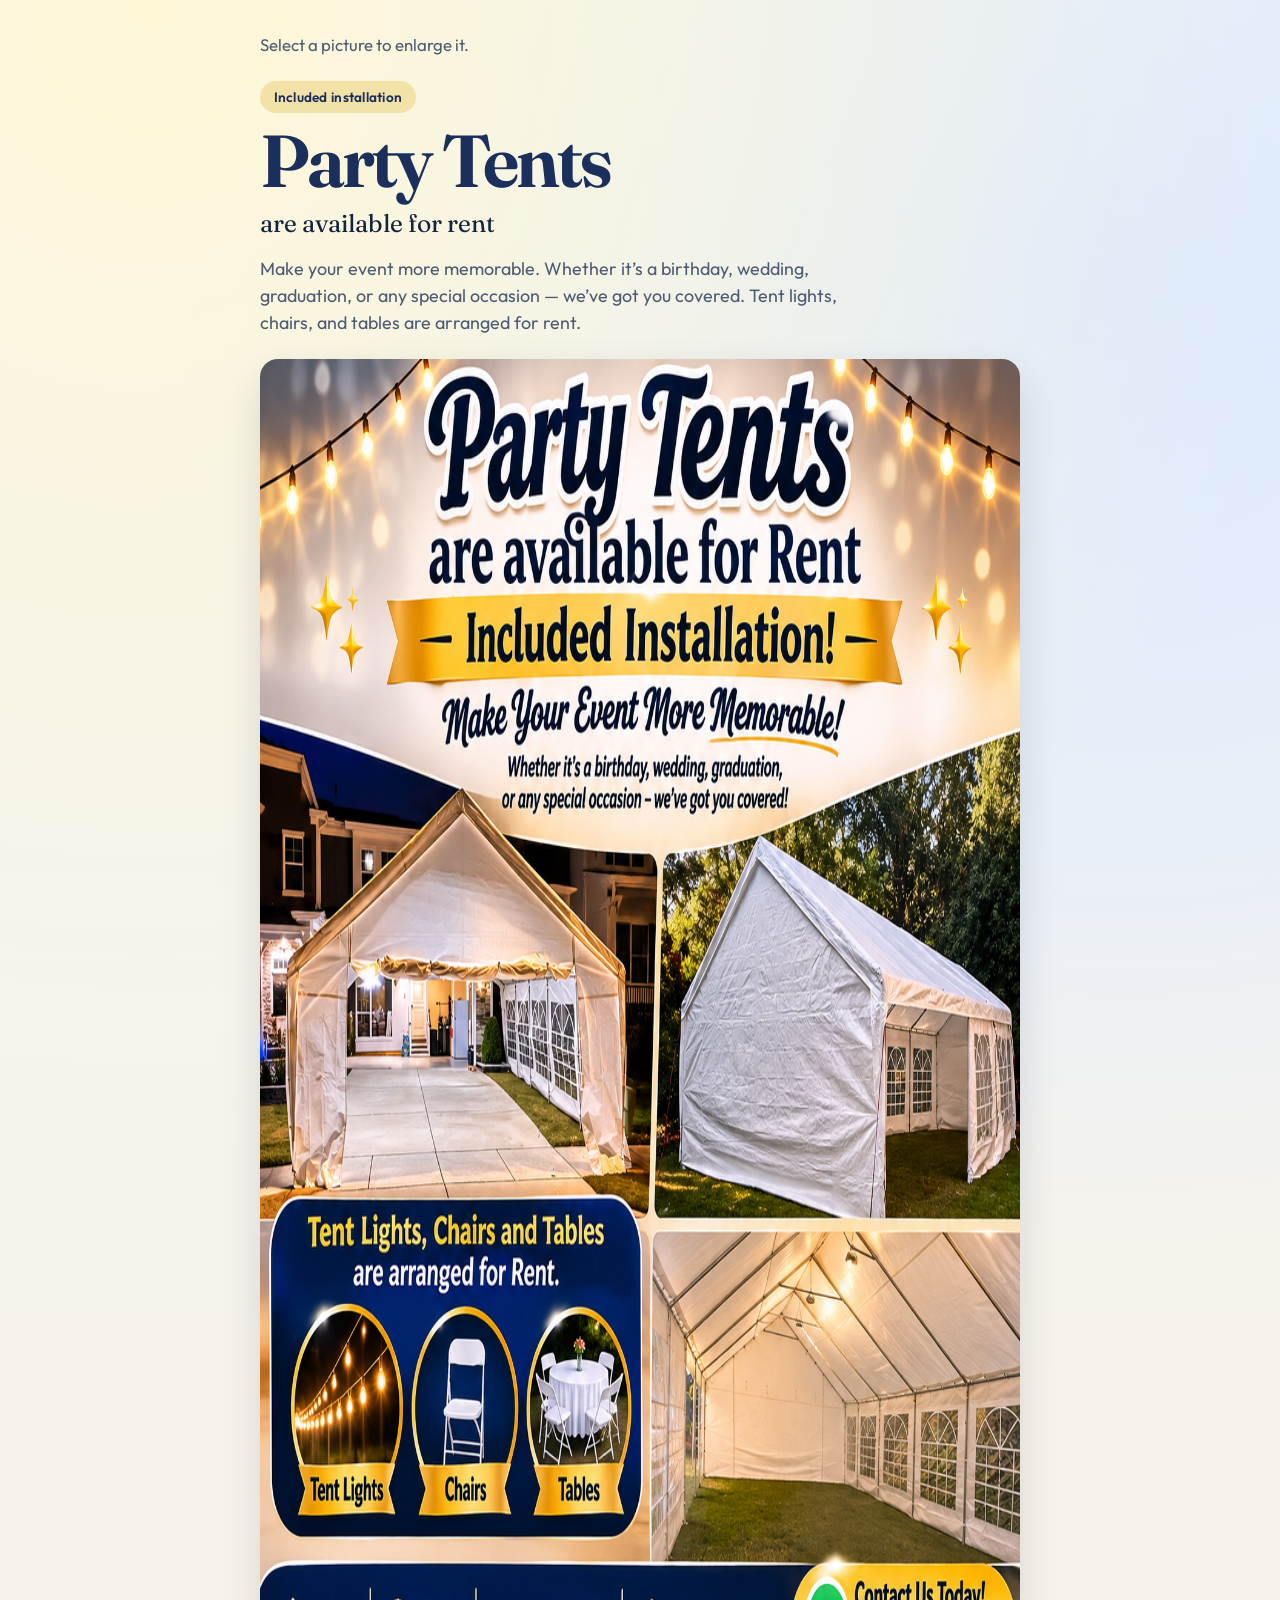
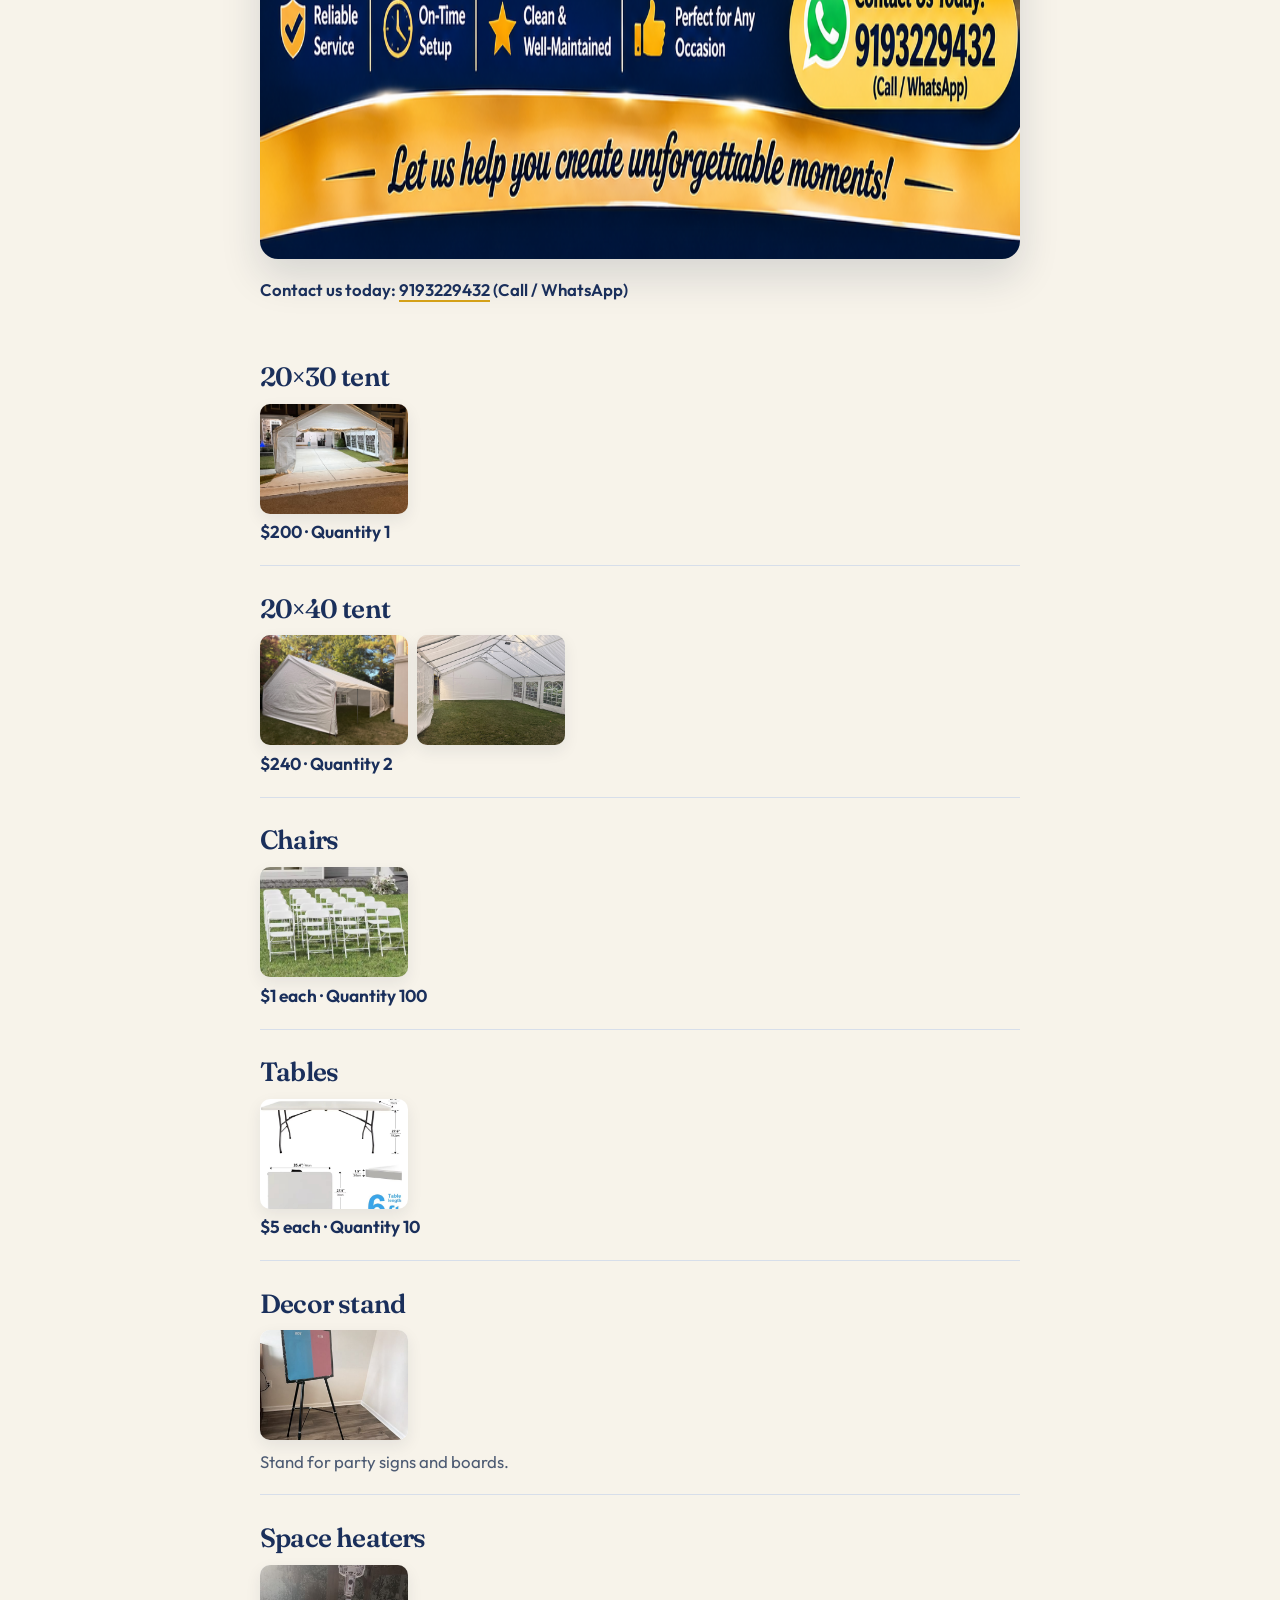
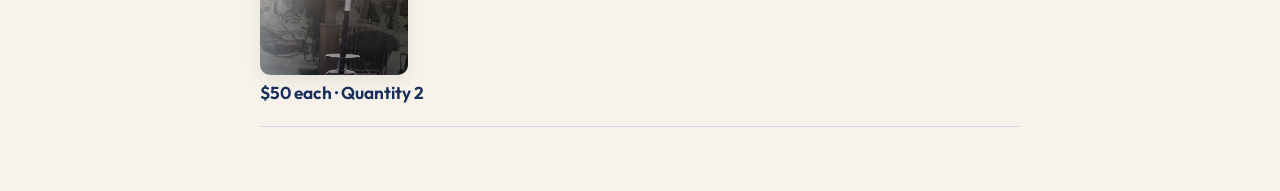
==== docs/index.html @ 06b4b6f9 "Use docs folder for GitHub Pages hosting. Co-authored-by: Cursor <cursoragent@cursor.com>" ====
<!DOCTYPE html>
<html lang="en">
<head>
  <meta charset="utf-8">
  <meta name="viewport" content="width=device-width, initial-scale=1">
  <title>Party Tents</title>
  <meta name="description" content="Party tents available for rent with installation. Chairs, tables, decor stands, and space heaters for birthdays, weddings, and special occasions.">
  <meta name="theme-color" content="#1a2f5b">
  <link rel="icon" href="favicon.svg" type="image/svg+xml">
  <link rel="preconnect" href="https://fonts.googleapis.com">
  <link rel="preconnect" href="https://fonts.gstatic.com" crossorigin>
  <link href="https://fonts.googleapis.com/css2?family=Fraunces:opsz,wght@9..144,560;9..144,650&family=Outfit:wght@400;500;600;700&display=swap" rel="stylesheet">
  <link rel="stylesheet" href="css/styles.css">
</head>
<body>
  <main class="wrap">
    <header class="top">
      <p class="note">Select a picture to enlarge it.</p>
    </header>

    <section class="hero">
      <p class="hero-mark">Included installation</p>
      <h1>Party Tents</h1>
      <p class="tag">are available for rent</p>
      <p class="lead">Make your event more memorable. Whether it’s a birthday, wedding, graduation, or any special occasion — we’ve got you covered. Tent lights, chairs, and tables are arranged for rent.</p>
      <img class="banner" src="banner.png" alt="Festive party tent rental flyer with tent photos and contact details" width="1200" height="1500">
      <p class="contact">Contact us today: <a href="https://wa.me/19193229432">9193229432</a> (Call / WhatsApp)</p>
    </section>

    <article class="item">
      <h2><a href="tent/">20×30 tent</a></h2>
      <div class="pics">
        <a class="pic" href="tent/WhatsApp Image 2026-11-04 at 11.15.30 AM 2.jpeg"><img src="tent/WhatsApp Image 2026-11-04 at 11.15.30 AM 2.jpeg" alt="White 20 by 40 party tent at night" width="148" height="110"></a>
      </div>
      <p class="price">$200 · Quantity 1</p>
    </article>

    <article class="item">
      <h2><a href="tent/">20×40 tent</a></h2>
      <div class="pics">
        <a class="pic" href="tent/WhatsApp Image 2026-11-04 at 11.15.30 AMb1.jpeg"><img src="tent/WhatsApp Image 2026-11-04 at 11.15.30 AMb1.jpeg" alt="White 20 by 30 party tent in a yard" width="148" height="110"></a>
        <a class="pic" href="tent/WhatsApp Image 2026-11-04 at 11.15.30 AM.jpeg"><img src="tent/WhatsApp Image 2026-11-04 at 11.15.30 AM.jpeg" alt="Inside a white party tent" width="148" height="110"></a>
      </div>
      <p class="price">$240 · Quantity 2</p>
    </article>

    <article class="item">
      <h2><a href="chairs/">Chairs</a></h2>
      <div class="pics">
        <a class="pic" href="chairs/chairs.jpg"><img src="chairs/chairs.jpg" alt="White folding chairs set out on the grass" width="148" height="110"></a>
      </div>
      <p class="price">$1 each · Quantity 100</p>
    </article>

    <article class="item">
      <h2><a href="tables/">Tables</a></h2>
      <div class="pics">
        <a class="pic" href="tables/table.jpg"><img src="tables/table.jpg" alt="White 6 foot folding table" width="148" height="110"></a>
      </div>
      <p class="price">$5 each · Quantity 10</p>
    </article>

    <article class="item">
      <h2><a href="decor-stand/">Decor stand</a></h2>
      <div class="pics">
        <a class="pic" href="decor-stand/WhatsApp Image 2026-11-04 at 1.45.41 PM.jpeg"><img src="decor-stand/WhatsApp Image 2026-11-04 at 1.45.41 PM.jpeg" alt="Black easel holding a party board" width="148" height="110"></a>
      </div>
      <p class="meta">Stand for party signs and boards.</p>
    </article>

    <article class="item">
      <h2><a href="space-heaters/">Space heaters</a></h2>
      <div class="pics">
        <a class="pic" href="space-heaters/WhatsApp Image 2026-11-04 at 1.46.46 PM.jpeg"><img src="space-heaters/WhatsApp Image 2026-11-04 at 1.46.46 PM.jpeg" alt="Tall outdoor patio heater" width="148" height="110"></a>
      </div>
      <p class="price">$50 each · Quantity 2</p>
    </article>
  </main>
  <script src="js/view.js"></script>
</body>
</html>
---- docs/css/styles.css ----
:root {
  --sky: #eef4fb;
  --paper: #f7f3ea;
  --ink: #14233f;
  --muted: #4d5b73;
  --line: #d7deea;
  --navy: #1a2f5b;
  --gold: #d4a017;
  --gold-soft: #f3e2a8;
  --white: #ffffff;
  --serif: "Fraunces", Palatino, Georgia, serif;
  --sans: "Outfit", "Segoe UI", sans-serif;
}

* { box-sizing: border-box; }

body {
  margin: 0;
  background:
    radial-gradient(circle at 12% 0%, #fff7d6 0%, transparent 34%),
    radial-gradient(circle at 88% 8%, #dce9ff 0%, transparent 30%),
    linear-gradient(180deg, var(--sky) 0%, var(--paper) 42%, var(--paper) 100%);
  color: var(--ink);
  font-family: var(--sans);
  font-size: 1.05rem;
  line-height: 1.5;
}

.wrap {
  width: min(760px, calc(100% - 2rem));
  margin: 0 auto;
  padding: 2rem 0 4rem;
}

.top {
  display: flex;
  justify-content: space-between;
  gap: 1rem;
  align-items: baseline;
  margin-bottom: 1.5rem;
}

.logo,
.back {
  margin: 0;
  color: var(--muted);
  text-decoration: none;
  font-weight: 600;
}

.logo:hover,
.back:hover { color: var(--navy); }

.note { margin: 0; color: var(--muted); }

.hero {
  margin-bottom: 2rem;
}

.hero-mark {
  display: inline-block;
  margin: 0 0 0.85rem;
  padding: 0.35rem 0.85rem;
  border-radius: 999px;
  background: var(--gold-soft);
  color: var(--navy);
  font-size: 0.85rem;
  font-weight: 600;
  letter-spacing: 0.02em;
}

h1 {
  margin: 0;
  font-family: var(--serif);
  font-weight: 650;
  font-size: clamp(3rem, 9vw, 4.6rem);
  letter-spacing: -0.04em;
  line-height: 0.95;
  color: var(--navy);
}

.tag {
  margin: 0.55rem 0 0;
  font-family: var(--serif);
  font-size: clamp(1.25rem, 3vw, 1.55rem);
  color: var(--ink);
}

.lead {
  margin: 0.85rem 0 0;
  max-width: 38rem;
  color: var(--muted);
  font-size: 1.12rem;
}

.banner {
  display: block;
  width: 100%;
  margin: 1.4rem 0 0;
  border-radius: 18px;
  box-shadow: 0 18px 40px rgba(20, 35, 63, 0.14);
}

.contact {
  margin: 1.15rem 0 0;
  color: var(--navy);
  font-weight: 600;
}

.contact a {
  color: inherit;
  text-decoration: none;
  border-bottom: 2px solid var(--gold);
}

.item {
  padding: 0.55rem 0 1.25rem;
  border-bottom: 1px solid var(--line);
}

.item h2 {
  margin: 0.85rem 0 0.45rem;
  font-family: var(--serif);
  font-weight: 600;
  font-size: 1.65rem;
  letter-spacing: -0.03em;
  color: var(--navy);
}

.item h2 a {
  color: inherit;
  text-decoration: none;
}

.item h2 a:hover { text-decoration: underline; text-underline-offset: 0.15em; }

.meta {
  margin: 0.55rem 0 0;
  color: var(--muted);
}

.price {
  margin: 0.35rem 0 0;
  color: var(--navy);
  font-weight: 650;
  font-size: 1.08rem;
}

.pics {
  display: flex;
  flex-wrap: wrap;
  gap: 0.55rem;
}

.pic {
  display: inline-block;
  line-height: 0;
}

.pic img {
  width: 148px;
  height: 110px;
  object-fit: cover;
  background: var(--white);
  border-radius: 10px;
  box-shadow: 0 6px 16px rgba(20, 35, 63, 0.08);
}

dialog {
  border: 0;
  padding: 0;
  background: transparent;
  max-width: none;
}

dialog img {
  display: block;
  width: auto;
  height: auto;
  max-width: min(920px, 92vw);
  max-height: 88vh;
  border-radius: 12px;
  background: var(--white);
}

dialog::backdrop { background: rgba(20, 35, 63, 0.78); }

@media (max-width: 560px) {
  .top { flex-direction: column; align-items: flex-start; }
  .item h2 { font-size: 1.4rem; }
  .pic img { width: 132px; height: 98px; }
}
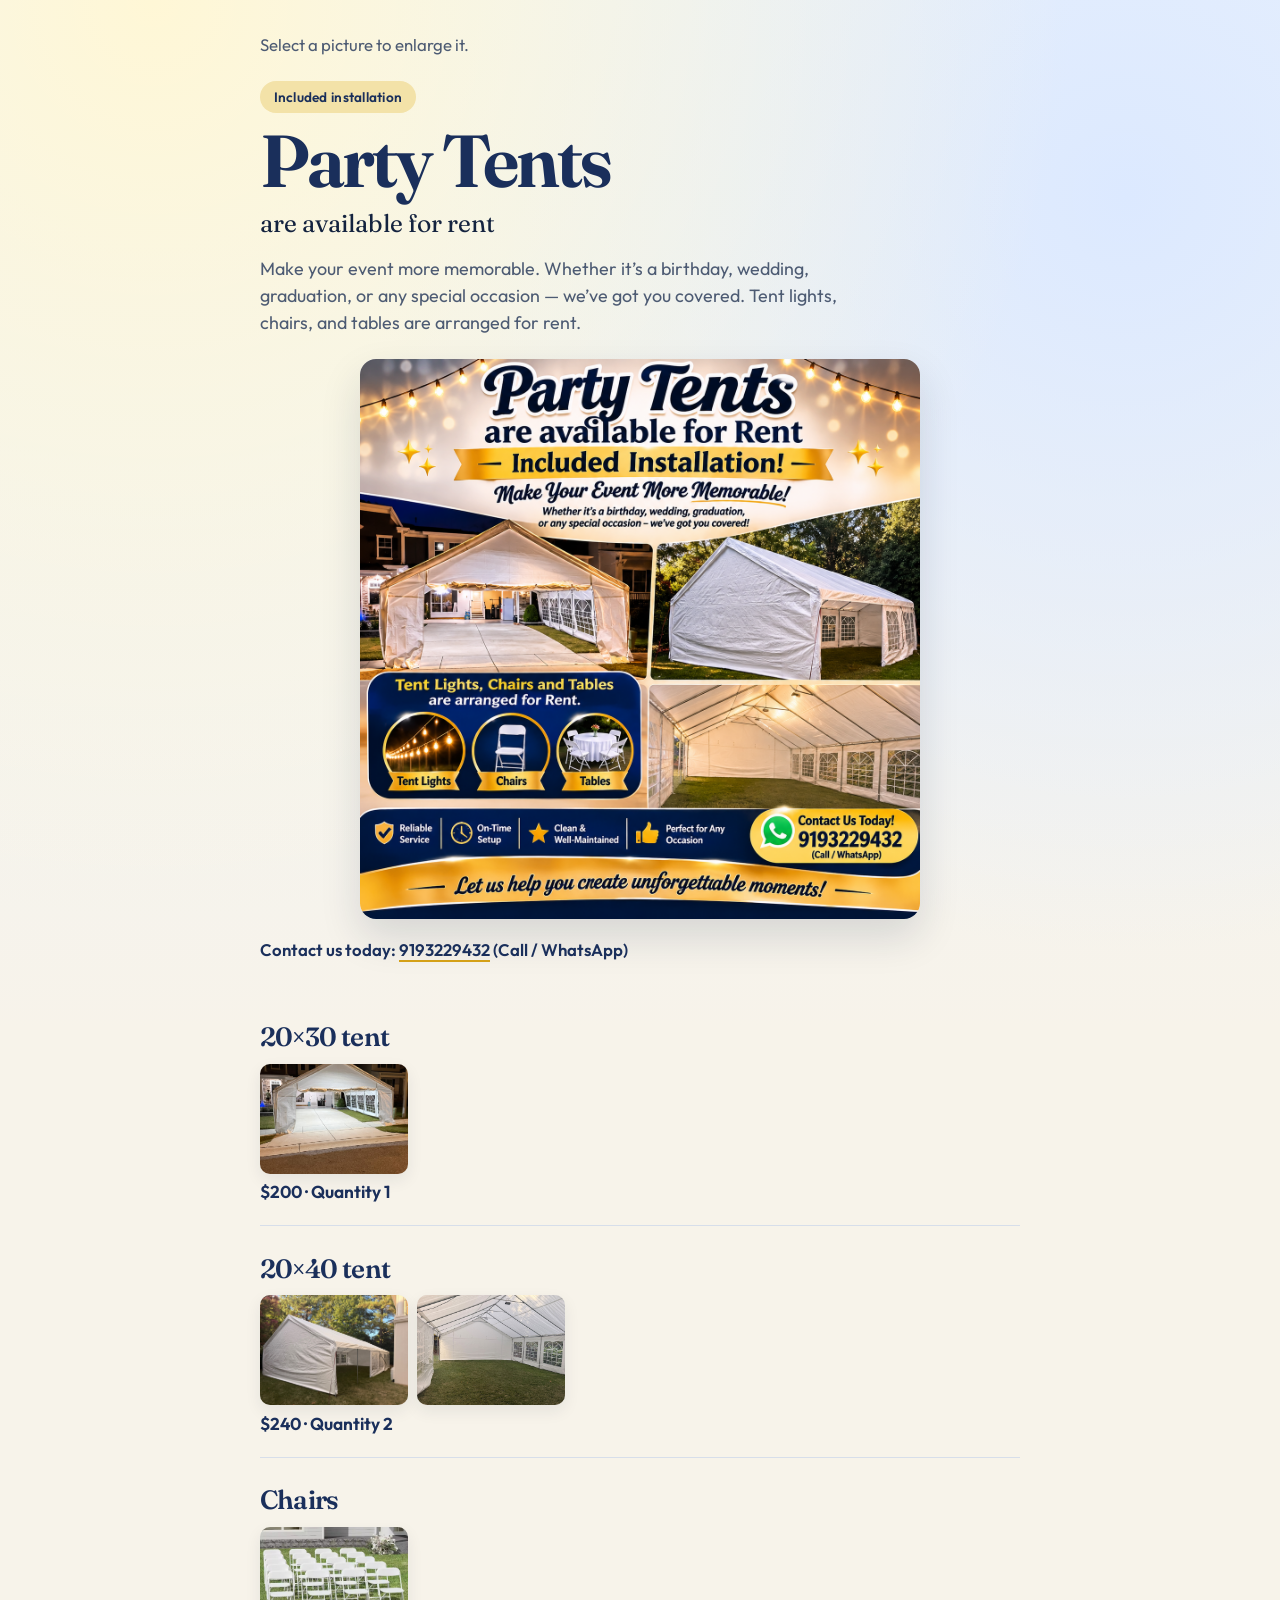
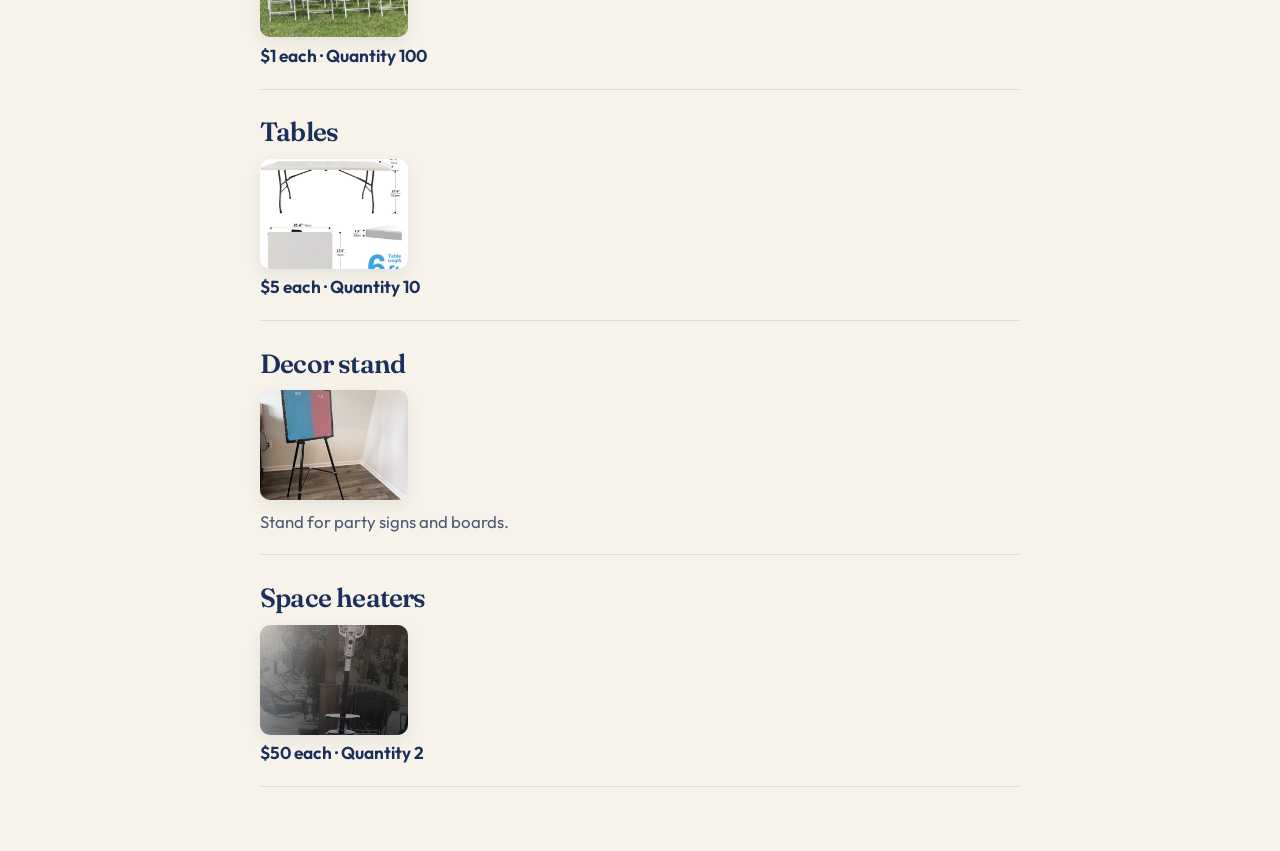
==== commit 469e037d: "Center and size the party tent banner for laptop and phone. Co-authored-by: Cursor <cursoragent@curs" ====
--- a/docs/index.html
+++ b/docs/index.html
@@ -23,7 +23,9 @@
       <h1>Party Tents</h1>
       <p class="tag">are available for rent</p>
       <p class="lead">Make your event more memorable. Whether it’s a birthday, wedding, graduation, or any special occasion — we’ve got you covered. Tent lights, chairs, and tables are arranged for rent.</p>
-      <img class="banner" src="banner.png" alt="Festive party tent rental flyer with tent photos and contact details" width="1200" height="1500">
+      <div class="banner-frame">
+        <img class="banner" src="banner.png" alt="Festive party tent rental flyer with tent photos and contact details" width="1254" height="1254">
+      </div>
       <p class="contact">Contact us today: <a href="https://wa.me/19193229432">9193229432</a> (Call / WhatsApp)</p>
     </section>
 
--- a/docs/css/styles.css
+++ b/docs/css/styles.css
@@ -93,12 +93,25 @@
   font-size: 1.12rem;
 }
 
+.banner-frame {
+  display: grid;
+  place-items: center;
+  width: 100%;
+  margin: 1.4rem 0 0;
+}
+
 .banner {
   display: block;
   width: 100%;
-  margin: 1.4rem 0 0;
-  border-radius: 18px;
+  max-width: 560px;
+  height: auto;
+  aspect-ratio: 1 / 1;
+  margin: 0 auto;
+  object-fit: contain;
+  object-position: center;
+  border-radius: 16px;
   box-shadow: 0 18px 40px rgba(20, 35, 63, 0.14);
+  background: var(--white);
 }
 
 .contact {
@@ -189,4 +202,17 @@
   .top { flex-direction: column; align-items: flex-start; }
   .item h2 { font-size: 1.4rem; }
   .pic img { width: 132px; height: 98px; }
-}
+
+  .banner-frame {
+    width: calc(100% + 2rem);
+    margin-left: -1rem;
+    margin-right: -1rem;
+  }
+
+  .banner {
+    width: 100%;
+    max-width: none;
+    max-height: none;
+    border-radius: 12px;
+  }
+}
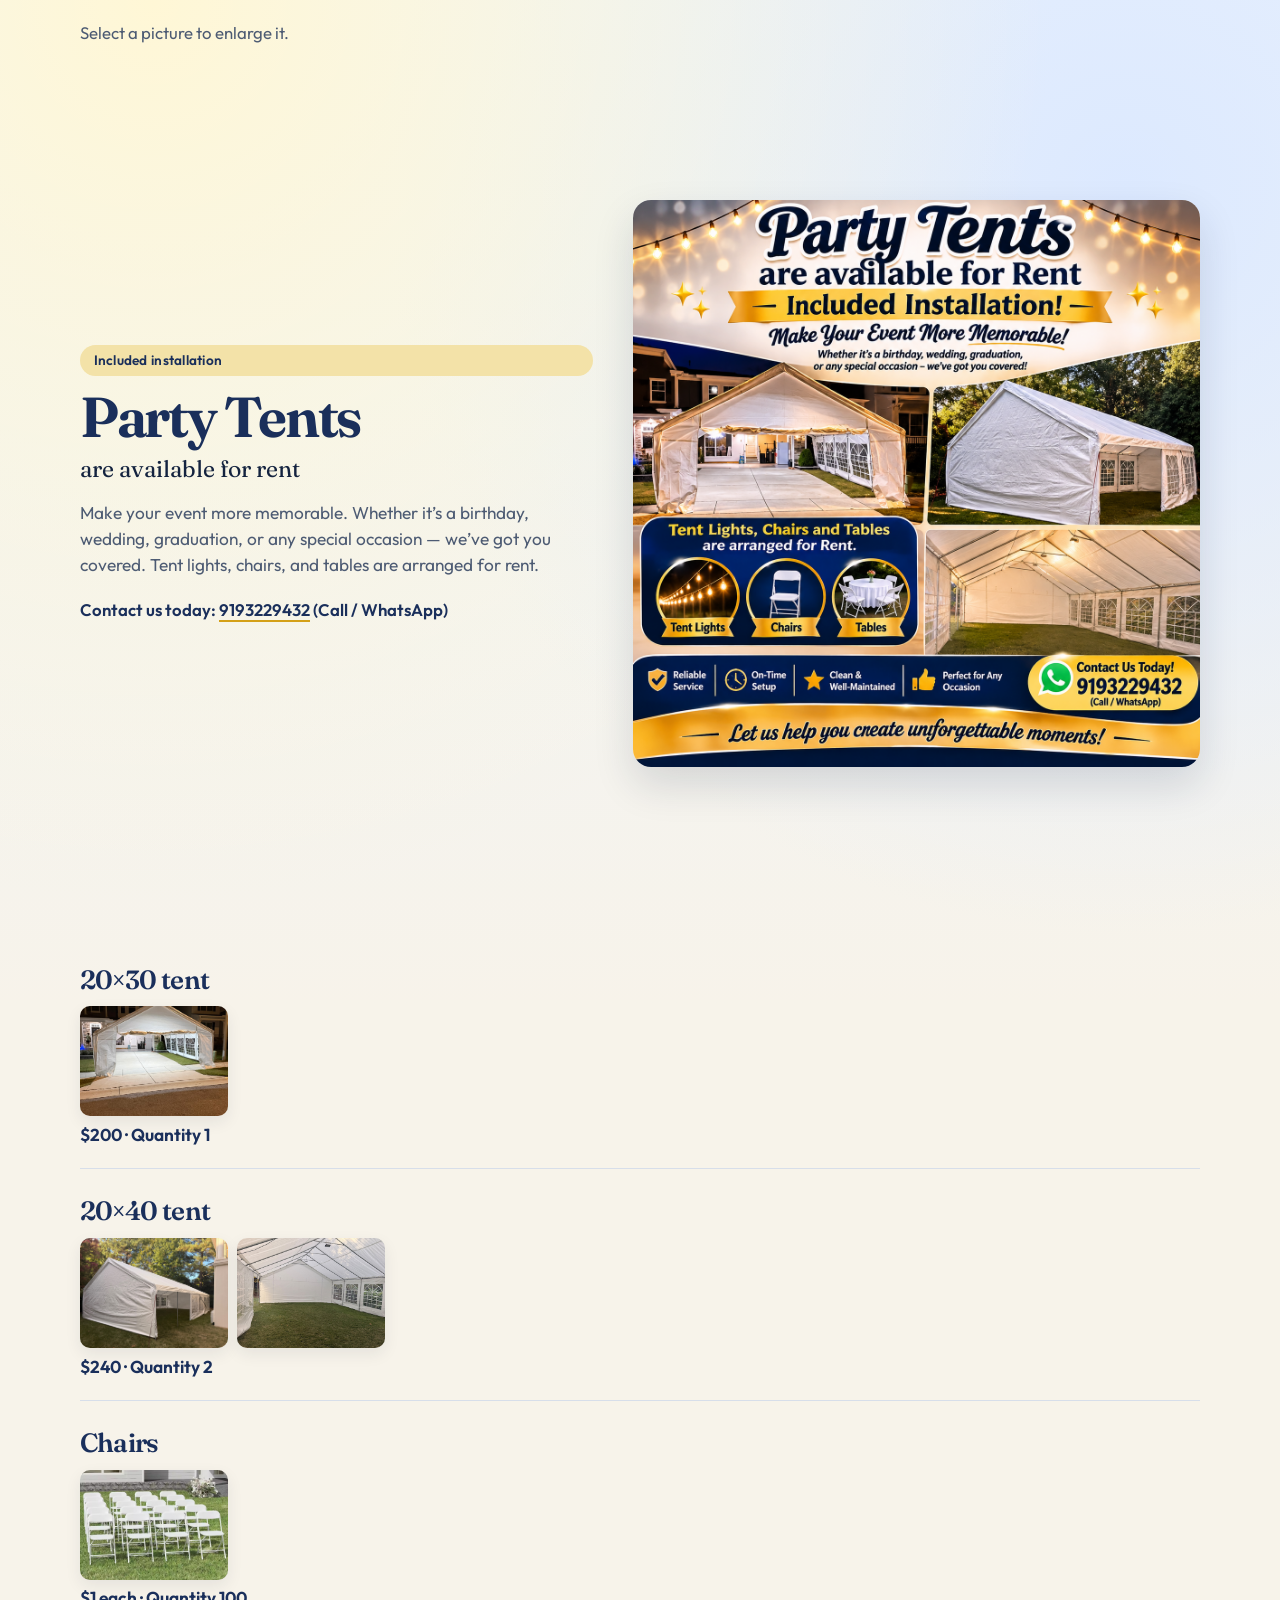
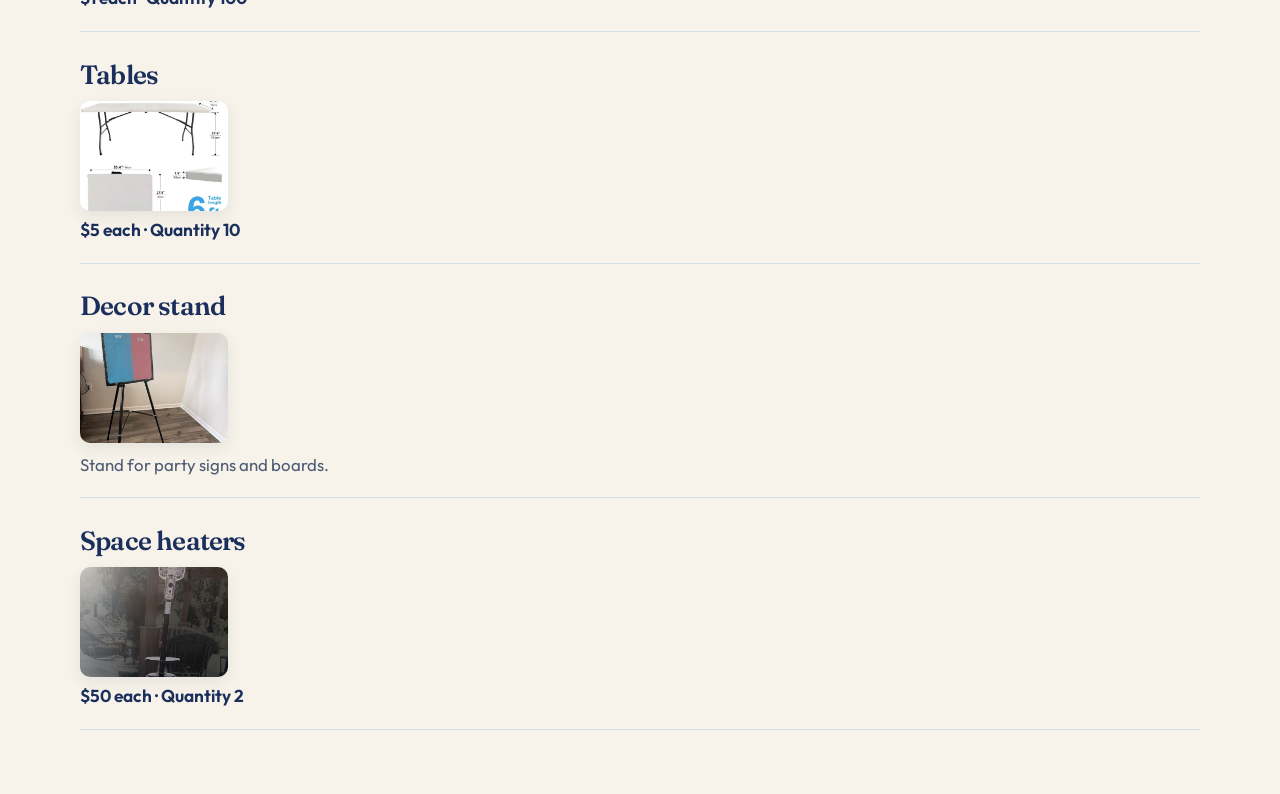
==== commit d844eb77: "Fit the party flyer beside the text on laptop and desktop. Co-authored-by: Cursor <cursoragent@curso" ====
--- a/docs/index.html
+++ b/docs/index.html
@@ -19,14 +19,16 @@
     </header>
 
     <section class="hero">
-      <p class="hero-mark">Included installation</p>
-      <h1>Party Tents</h1>
-      <p class="tag">are available for rent</p>
-      <p class="lead">Make your event more memorable. Whether it’s a birthday, wedding, graduation, or any special occasion — we’ve got you covered. Tent lights, chairs, and tables are arranged for rent.</p>
+      <div class="hero-copy">
+        <p class="hero-mark">Included installation</p>
+        <h1>Party Tents</h1>
+        <p class="tag">are available for rent</p>
+        <p class="lead">Make your event more memorable. Whether it’s a birthday, wedding, graduation, or any special occasion — we’ve got you covered. Tent lights, chairs, and tables are arranged for rent.</p>
+        <p class="contact">Contact us today: <a href="https://wa.me/19193229432">9193229432</a> (Call / WhatsApp)</p>
+      </div>
       <div class="banner-frame">
         <img class="banner" src="banner.png" alt="Festive party tent rental flyer with tent photos and contact details" width="1254" height="1254">
       </div>
-      <p class="contact">Contact us today: <a href="https://wa.me/19193229432">9193229432</a> (Call / WhatsApp)</p>
     </section>
 
     <article class="item">
--- a/docs/css/styles.css
+++ b/docs/css/styles.css
@@ -29,7 +29,7 @@
 .wrap {
   width: min(760px, calc(100% - 2rem));
   margin: 0 auto;
-  padding: 2rem 0 4rem;
+  padding: 1.5rem 0 4rem;
 }
 
 .top {
@@ -54,7 +54,11 @@
 .note { margin: 0; color: var(--muted); }
 
 .hero {
-  margin-bottom: 2rem;
+  margin-bottom: 2.5rem;
+}
+
+.hero-copy {
+  min-width: 0;
 }
 
 .hero-mark {
@@ -73,7 +77,7 @@
   margin: 0;
   font-family: var(--serif);
   font-weight: 650;
-  font-size: clamp(3rem, 9vw, 4.6rem);
+  font-size: clamp(2.6rem, 8vw, 4.2rem);
   letter-spacing: -0.04em;
   line-height: 0.95;
   color: var(--navy);
@@ -82,7 +86,7 @@
 .tag {
   margin: 0.55rem 0 0;
   font-family: var(--serif);
-  font-size: clamp(1.25rem, 3vw, 1.55rem);
+  font-size: clamp(1.2rem, 3vw, 1.45rem);
   color: var(--ink);
 }
 
@@ -90,20 +94,19 @@
   margin: 0.85rem 0 0;
   max-width: 38rem;
   color: var(--muted);
-  font-size: 1.12rem;
+  font-size: 1.08rem;
 }
 
 .banner-frame {
   display: grid;
   place-items: center;
   width: 100%;
-  margin: 1.4rem 0 0;
+  margin: 1.25rem 0 0;
 }
 
 .banner {
   display: block;
   width: 100%;
-  max-width: 560px;
   height: auto;
   aspect-ratio: 1 / 1;
   margin: 0 auto;
@@ -198,6 +201,44 @@
 
 dialog::backdrop { background: rgba(20, 35, 63, 0.78); }
 
+@media (min-width: 900px) {
+  .wrap {
+    width: min(1120px, calc(100% - 3rem));
+    padding-top: 1.25rem;
+  }
+
+  .hero {
+    display: grid;
+    grid-template-columns: minmax(280px, 0.95fr) minmax(340px, 1.05fr);
+    gap: 1.5rem 2.5rem;
+    align-items: center;
+    min-height: calc(100vh - 4.5rem);
+  }
+
+  .hero-copy {
+    display: flex;
+    flex-direction: column;
+    justify-content: center;
+  }
+
+  .hero h1 {
+    font-size: clamp(2.8rem, 4.4vw, 3.8rem);
+  }
+
+  .banner-frame {
+    margin: 0;
+    height: 100%;
+    align-content: center;
+  }
+
+  .banner {
+    width: auto;
+    max-width: 100%;
+    max-height: min(78vh, 640px);
+    border-radius: 18px;
+  }
+}
+
 @media (max-width: 560px) {
   .top { flex-direction: column; align-items: flex-start; }
   .item h2 { font-size: 1.4rem; }
@@ -211,8 +252,6 @@
 
   .banner {
     width: 100%;
-    max-width: none;
-    max-height: none;
     border-radius: 12px;
   }
 }
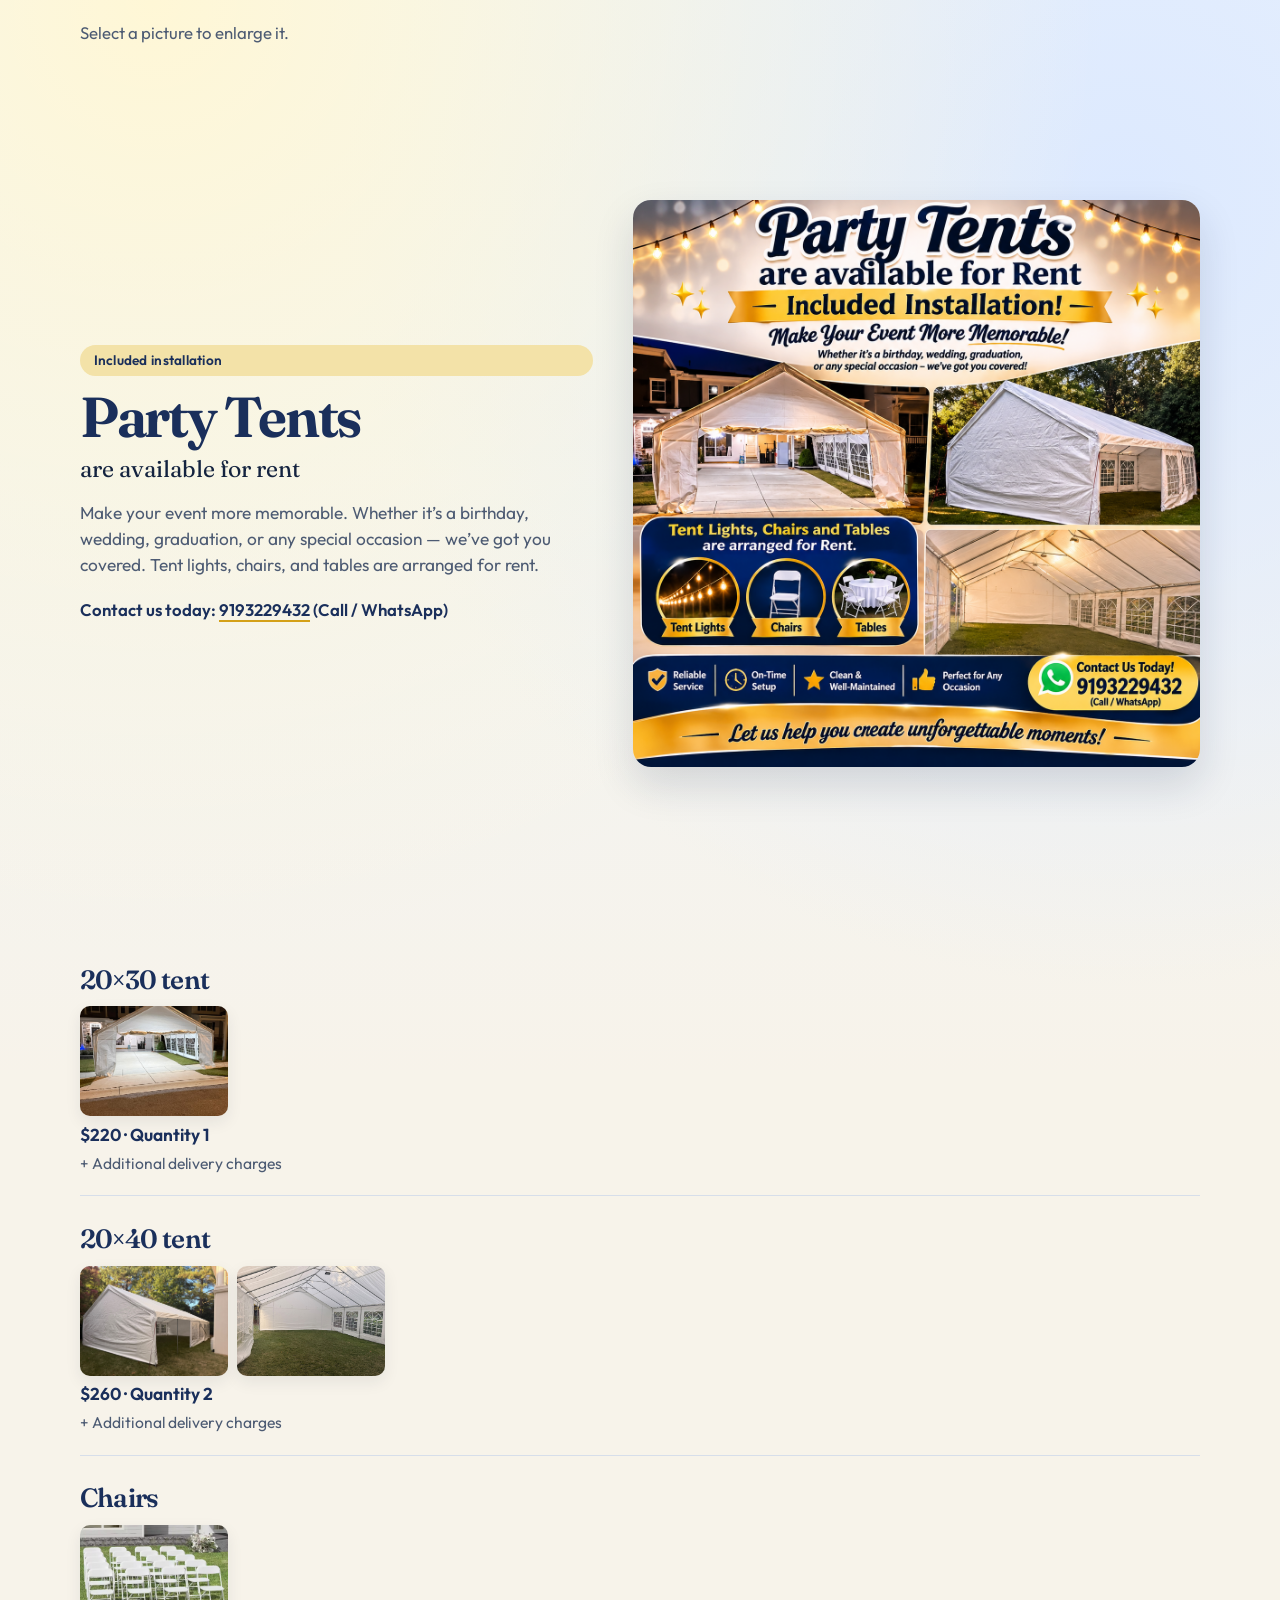
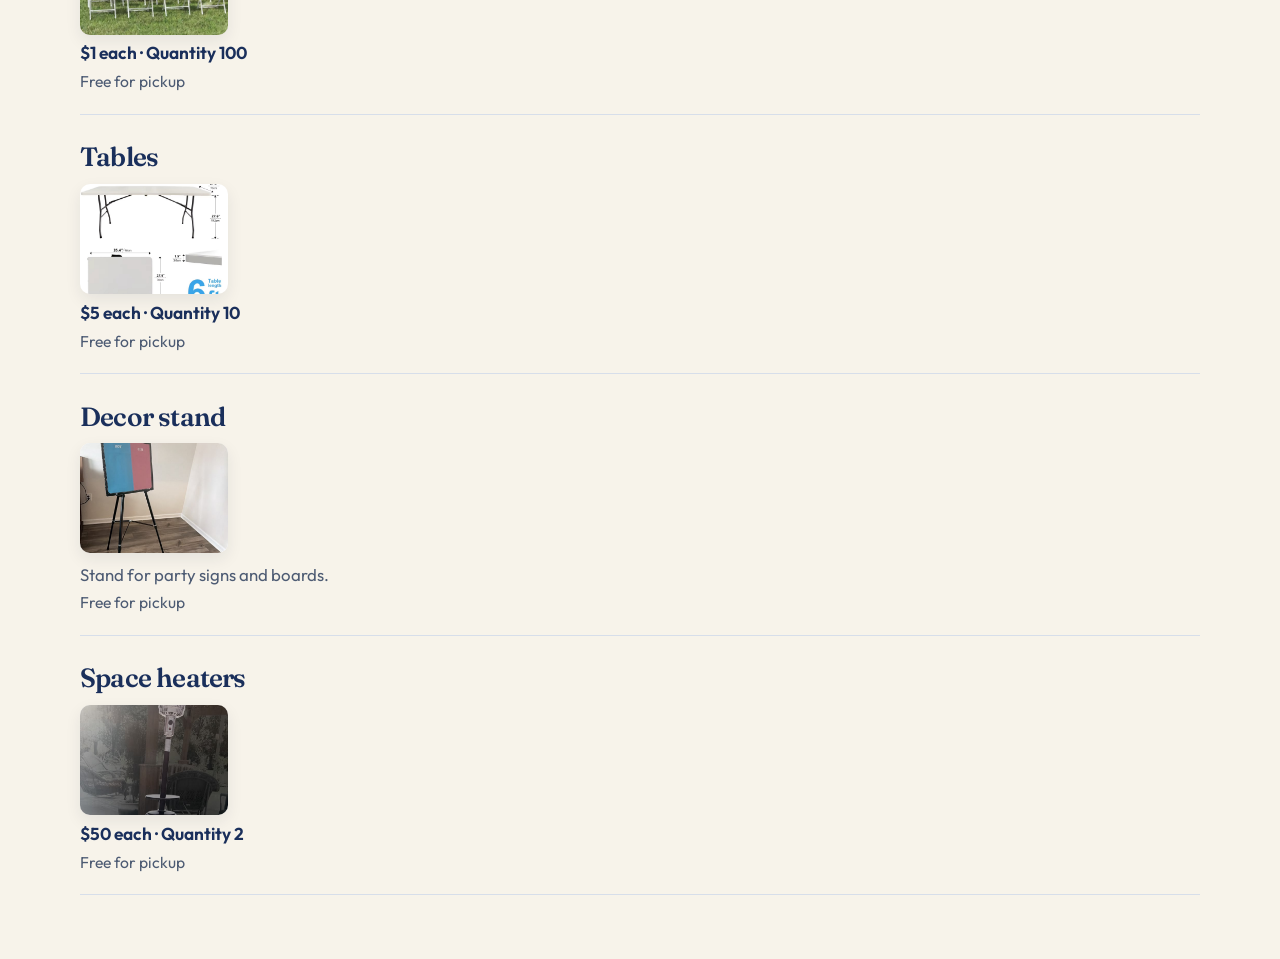
==== commit 052858d4: "Update tent prices and clarify delivery vs free pickup. Co-authored-by: Cursor <cursoragent@cursor.c" ====
--- a/docs/index.html
+++ b/docs/index.html
@@ -36,7 +36,8 @@
       <div class="pics">
         <a class="pic" href="tent/WhatsApp Image 2026-11-04 at 11.15.30 AM 2.jpeg"><img src="tent/WhatsApp Image 2026-11-04 at 11.15.30 AM 2.jpeg" alt="White 20 by 40 party tent at night" width="148" height="110"></a>
       </div>
-      <p class="price">$200 · Quantity 1</p>
+      <p class="price">$220 · Quantity 1</p>
+      <p class="ship">+ Additional delivery charges</p>
     </article>
 
     <article class="item">
@@ -45,7 +46,8 @@
         <a class="pic" href="tent/WhatsApp Image 2026-11-04 at 11.15.30 AMb1.jpeg"><img src="tent/WhatsApp Image 2026-11-04 at 11.15.30 AMb1.jpeg" alt="White 20 by 30 party tent in a yard" width="148" height="110"></a>
         <a class="pic" href="tent/WhatsApp Image 2026-11-04 at 11.15.30 AM.jpeg"><img src="tent/WhatsApp Image 2026-11-04 at 11.15.30 AM.jpeg" alt="Inside a white party tent" width="148" height="110"></a>
       </div>
-      <p class="price">$240 · Quantity 2</p>
+      <p class="price">$260 · Quantity 2</p>
+      <p class="ship">+ Additional delivery charges</p>
     </article>
 
     <article class="item">
@@ -54,6 +56,7 @@
         <a class="pic" href="chairs/chairs.jpg"><img src="chairs/chairs.jpg" alt="White folding chairs set out on the grass" width="148" height="110"></a>
       </div>
       <p class="price">$1 each · Quantity 100</p>
+      <p class="ship">Free for pickup</p>
     </article>
 
     <article class="item">
@@ -62,6 +65,7 @@
         <a class="pic" href="tables/table.jpg"><img src="tables/table.jpg" alt="White 6 foot folding table" width="148" height="110"></a>
       </div>
       <p class="price">$5 each · Quantity 10</p>
+      <p class="ship">Free for pickup</p>
     </article>
 
     <article class="item">
@@ -70,6 +74,7 @@
         <a class="pic" href="decor-stand/WhatsApp Image 2026-11-04 at 1.45.41 PM.jpeg"><img src="decor-stand/WhatsApp Image 2026-11-04 at 1.45.41 PM.jpeg" alt="Black easel holding a party board" width="148" height="110"></a>
       </div>
       <p class="meta">Stand for party signs and boards.</p>
+      <p class="ship">Free for pickup</p>
     </article>
 
     <article class="item">
@@ -78,6 +83,7 @@
         <a class="pic" href="space-heaters/WhatsApp Image 2026-11-04 at 1.46.46 PM.jpeg"><img src="space-heaters/WhatsApp Image 2026-11-04 at 1.46.46 PM.jpeg" alt="Tall outdoor patio heater" width="148" height="110"></a>
       </div>
       <p class="price">$50 each · Quantity 2</p>
+      <p class="ship">Free for pickup</p>
     </article>
   </main>
   <script src="js/view.js"></script>
--- a/docs/css/styles.css
+++ b/docs/css/styles.css
@@ -162,6 +162,12 @@
   font-size: 1.08rem;
 }
 
+.ship {
+  margin: 0.25rem 0 0;
+  color: var(--muted);
+  font-size: 0.98rem;
+}
+
 .pics {
   display: flex;
   flex-wrap: wrap;
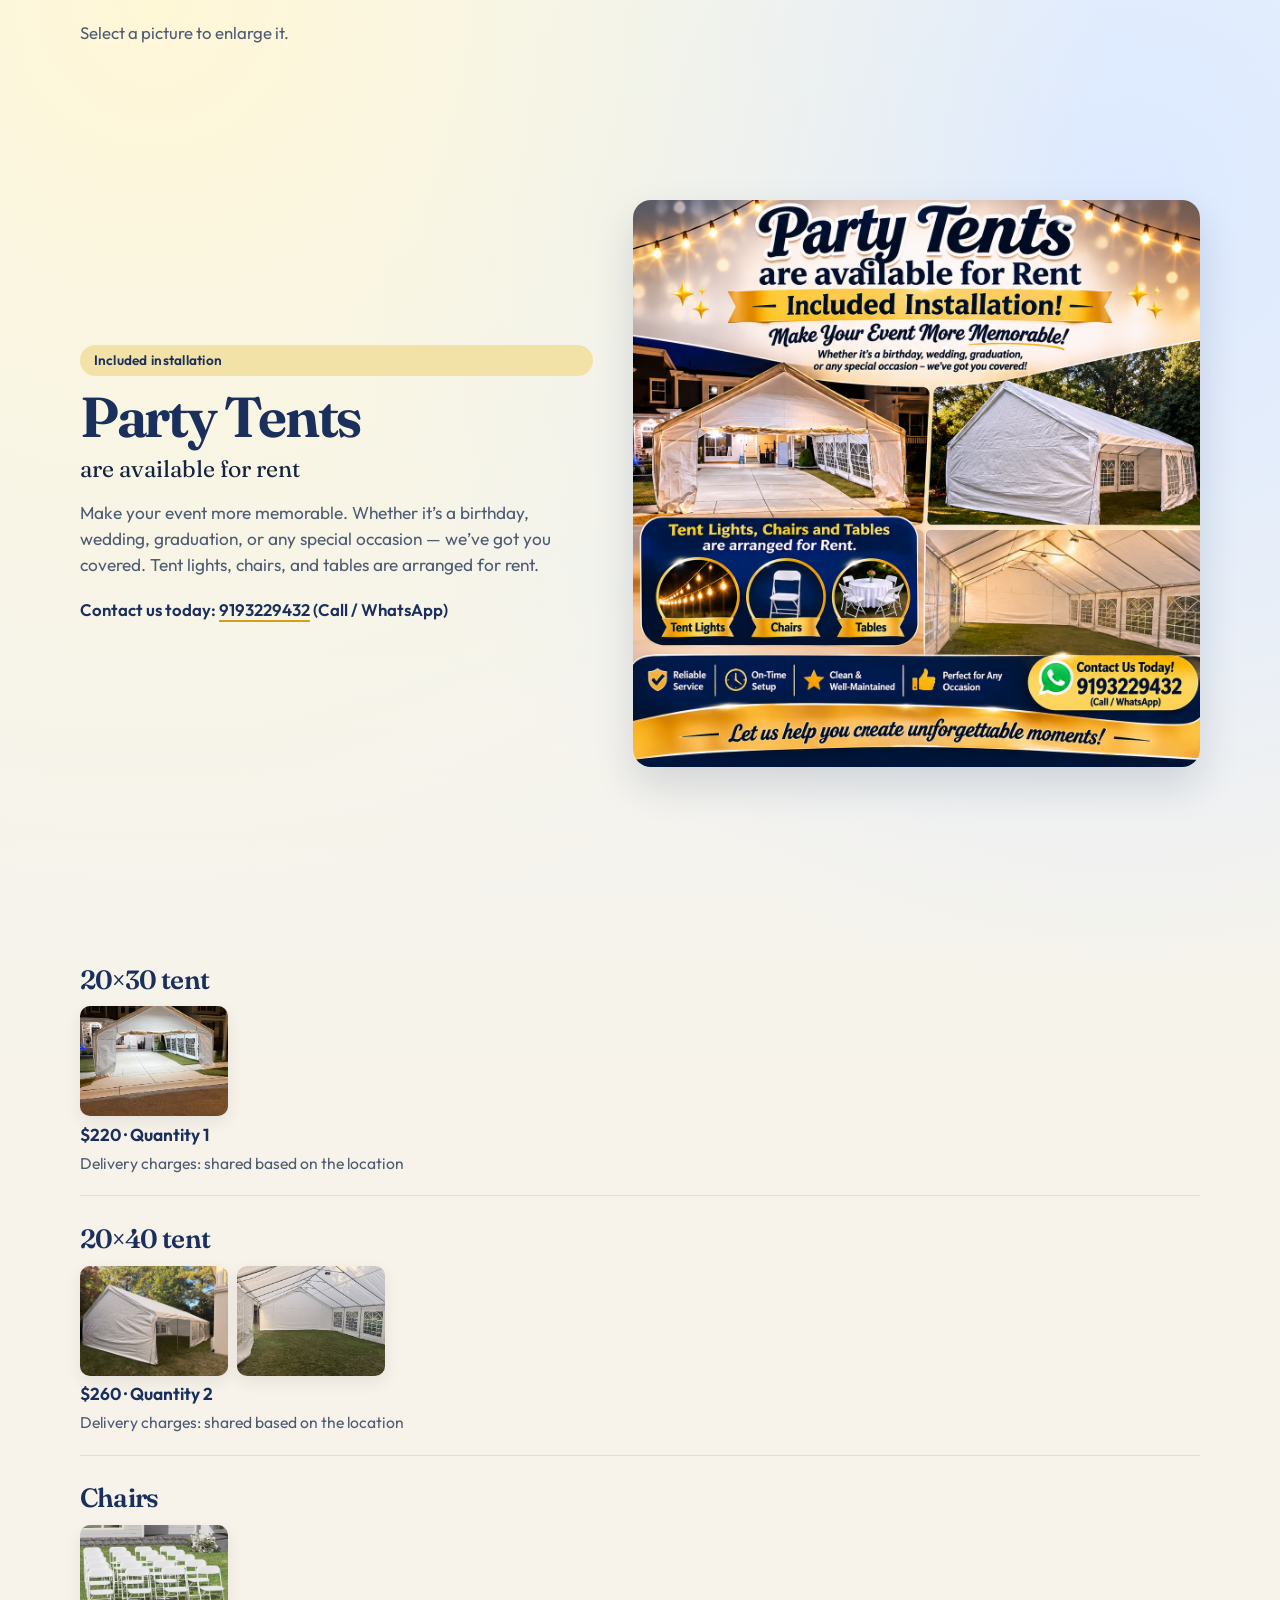
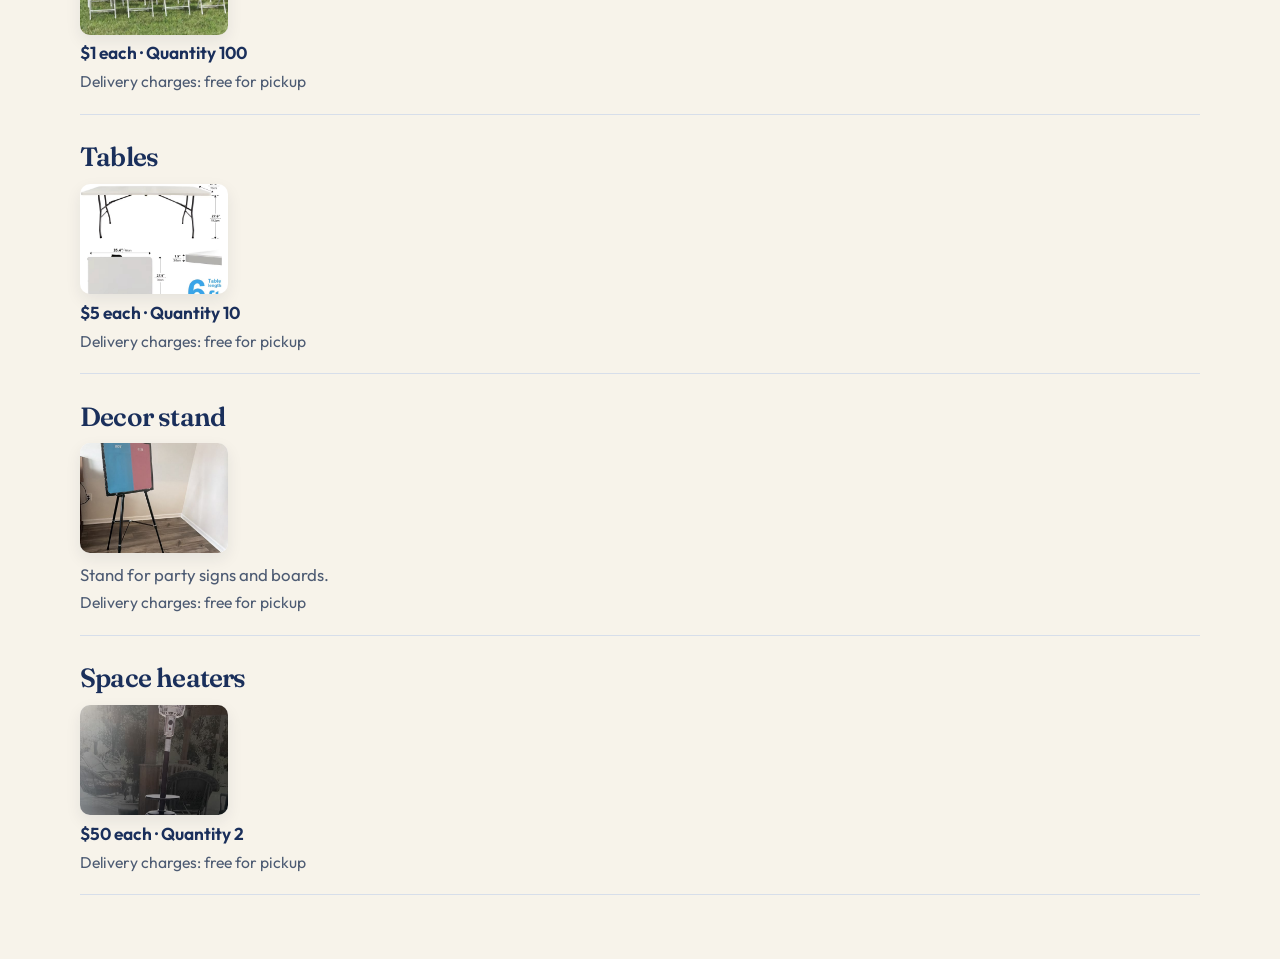
==== commit af9512f6: "Clarify delivery charges for tents and free pickup items. Co-authored-by: Cursor <cursoragent@cursor" ====
--- a/docs/index.html
+++ b/docs/index.html
@@ -37,7 +37,7 @@
         <a class="pic" href="tent/WhatsApp Image 2026-11-04 at 11.15.30 AM 2.jpeg"><img src="tent/WhatsApp Image 2026-11-04 at 11.15.30 AM 2.jpeg" alt="White 20 by 40 party tent at night" width="148" height="110"></a>
       </div>
       <p class="price">$220 · Quantity 1</p>
-      <p class="ship">+ Additional delivery charges</p>
+      <p class="ship">Delivery charges: shared based on the location</p>
     </article>
 
     <article class="item">
@@ -47,7 +47,7 @@
         <a class="pic" href="tent/WhatsApp Image 2026-11-04 at 11.15.30 AM.jpeg"><img src="tent/WhatsApp Image 2026-11-04 at 11.15.30 AM.jpeg" alt="Inside a white party tent" width="148" height="110"></a>
       </div>
       <p class="price">$260 · Quantity 2</p>
-      <p class="ship">+ Additional delivery charges</p>
+      <p class="ship">Delivery charges: shared based on the location</p>
     </article>
 
     <article class="item">
@@ -56,7 +56,7 @@
         <a class="pic" href="chairs/chairs.jpg"><img src="chairs/chairs.jpg" alt="White folding chairs set out on the grass" width="148" height="110"></a>
       </div>
       <p class="price">$1 each · Quantity 100</p>
-      <p class="ship">Free for pickup</p>
+      <p class="ship">Delivery charges: free for pickup</p>
     </article>
 
     <article class="item">
@@ -65,7 +65,7 @@
         <a class="pic" href="tables/table.jpg"><img src="tables/table.jpg" alt="White 6 foot folding table" width="148" height="110"></a>
       </div>
       <p class="price">$5 each · Quantity 10</p>
-      <p class="ship">Free for pickup</p>
+      <p class="ship">Delivery charges: free for pickup</p>
     </article>
 
     <article class="item">
@@ -74,7 +74,7 @@
         <a class="pic" href="decor-stand/WhatsApp Image 2026-11-04 at 1.45.41 PM.jpeg"><img src="decor-stand/WhatsApp Image 2026-11-04 at 1.45.41 PM.jpeg" alt="Black easel holding a party board" width="148" height="110"></a>
       </div>
       <p class="meta">Stand for party signs and boards.</p>
-      <p class="ship">Free for pickup</p>
+      <p class="ship">Delivery charges: free for pickup</p>
     </article>
 
     <article class="item">
@@ -83,7 +83,7 @@
         <a class="pic" href="space-heaters/WhatsApp Image 2026-11-04 at 1.46.46 PM.jpeg"><img src="space-heaters/WhatsApp Image 2026-11-04 at 1.46.46 PM.jpeg" alt="Tall outdoor patio heater" width="148" height="110"></a>
       </div>
       <p class="price">$50 each · Quantity 2</p>
-      <p class="ship">Free for pickup</p>
+      <p class="ship">Delivery charges: free for pickup</p>
     </article>
   </main>
   <script src="js/view.js"></script>
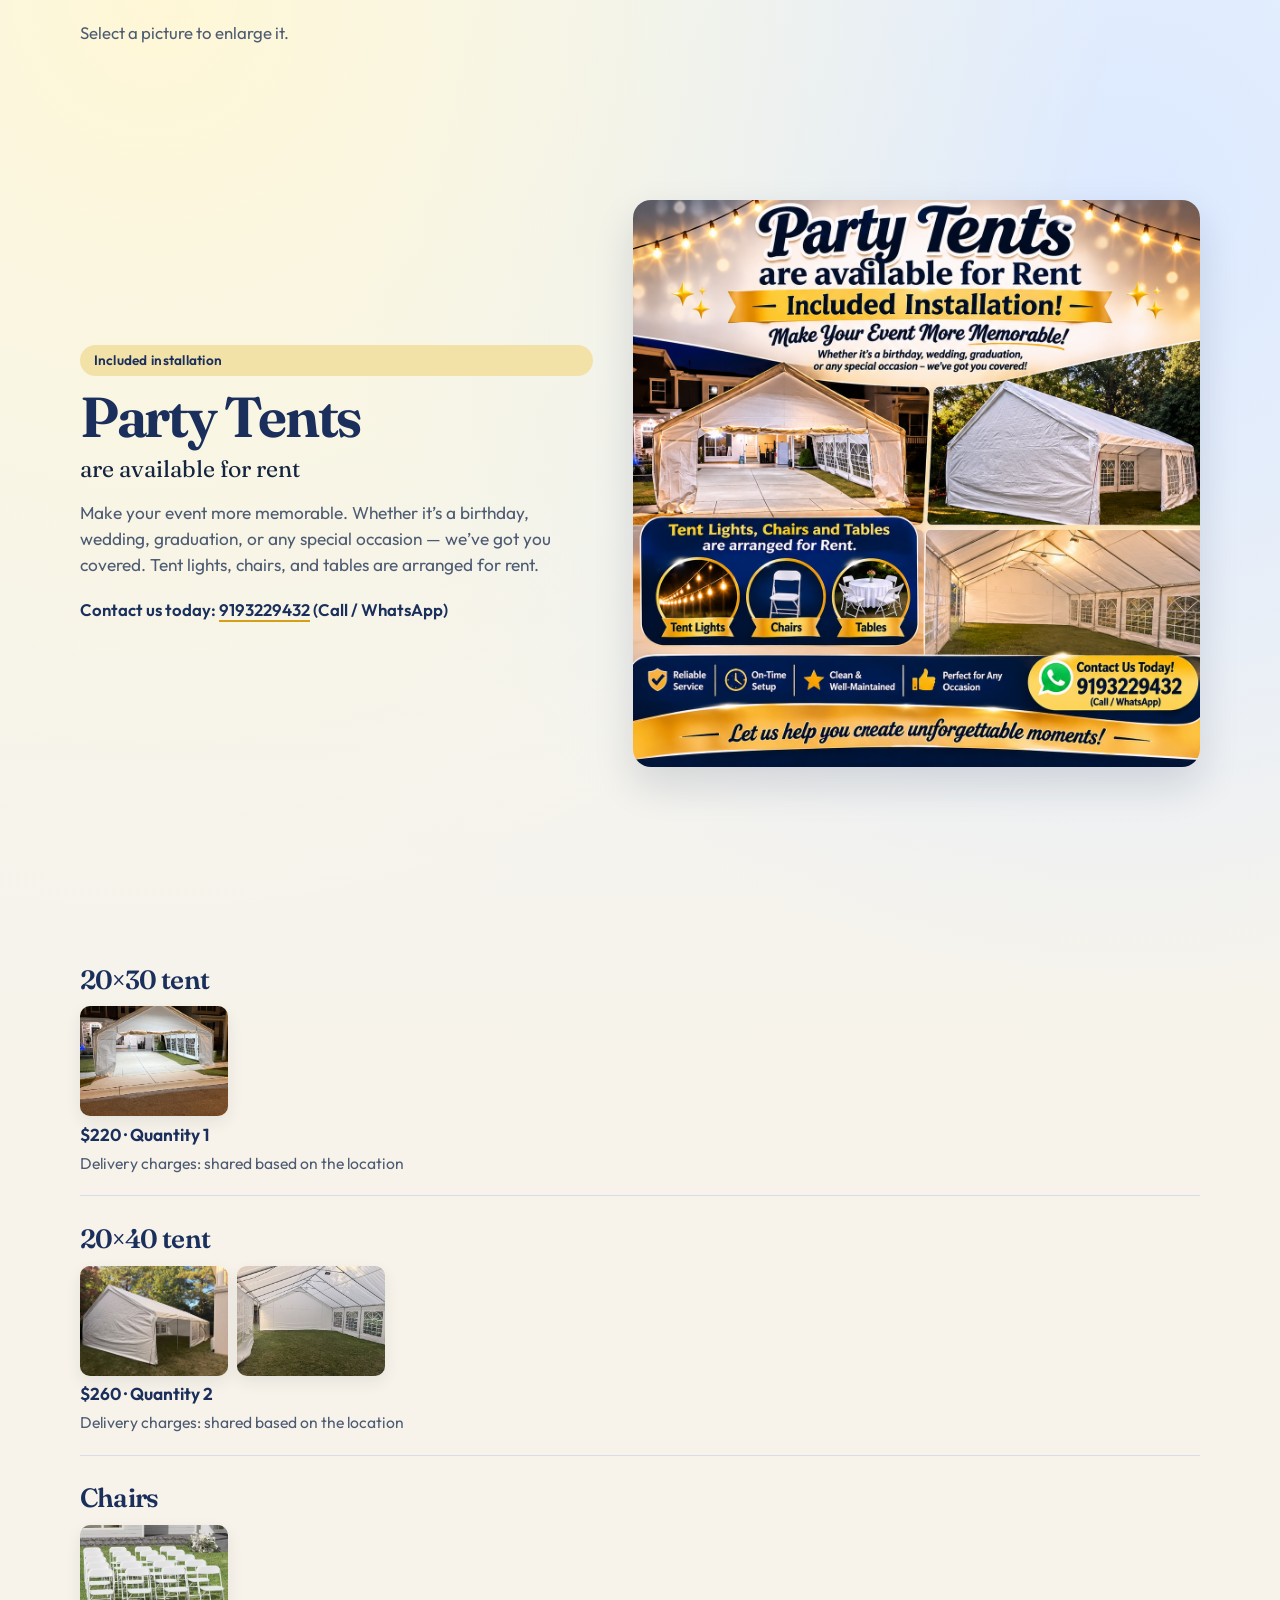
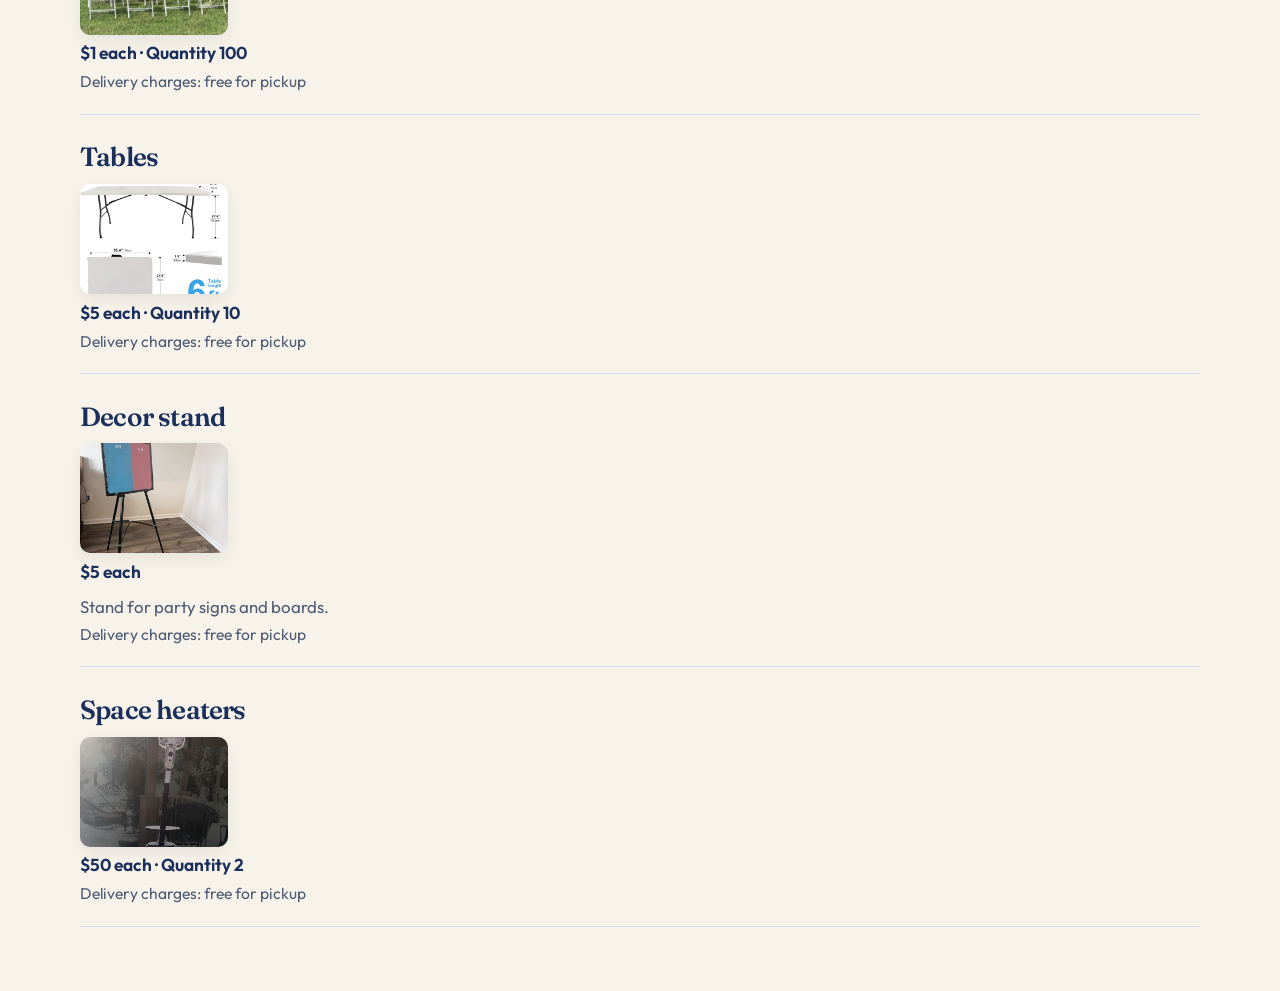
==== commit 0b638d82: "Add  price for the decor stand. Co-authored-by: Cursor <cursoragent@cursor.com>" ====
--- a/docs/index.html
+++ b/docs/index.html
@@ -73,6 +73,7 @@
       <div class="pics">
         <a class="pic" href="decor-stand/WhatsApp Image 2026-11-04 at 1.45.41 PM.jpeg"><img src="decor-stand/WhatsApp Image 2026-11-04 at 1.45.41 PM.jpeg" alt="Black easel holding a party board" width="148" height="110"></a>
       </div>
+      <p class="price">$5 each</p>
       <p class="meta">Stand for party signs and boards.</p>
       <p class="ship">Delivery charges: free for pickup</p>
     </article>
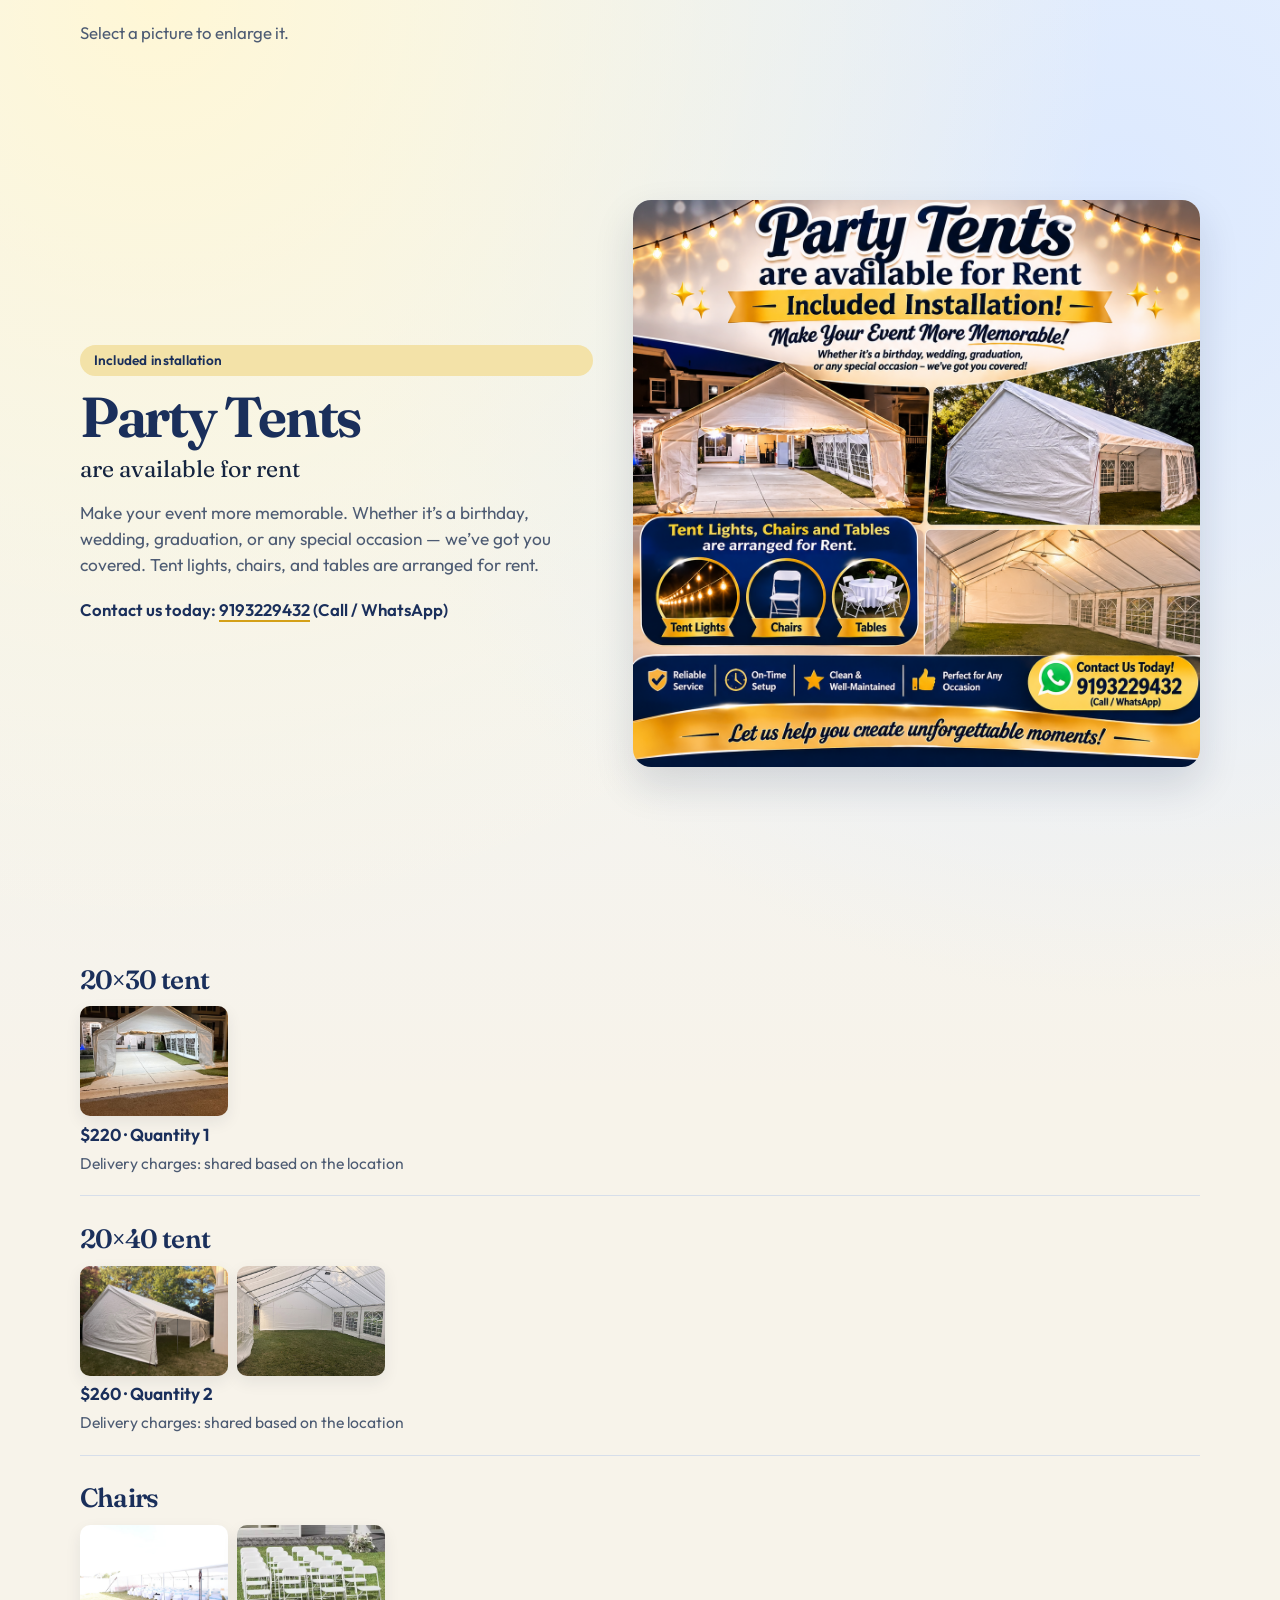
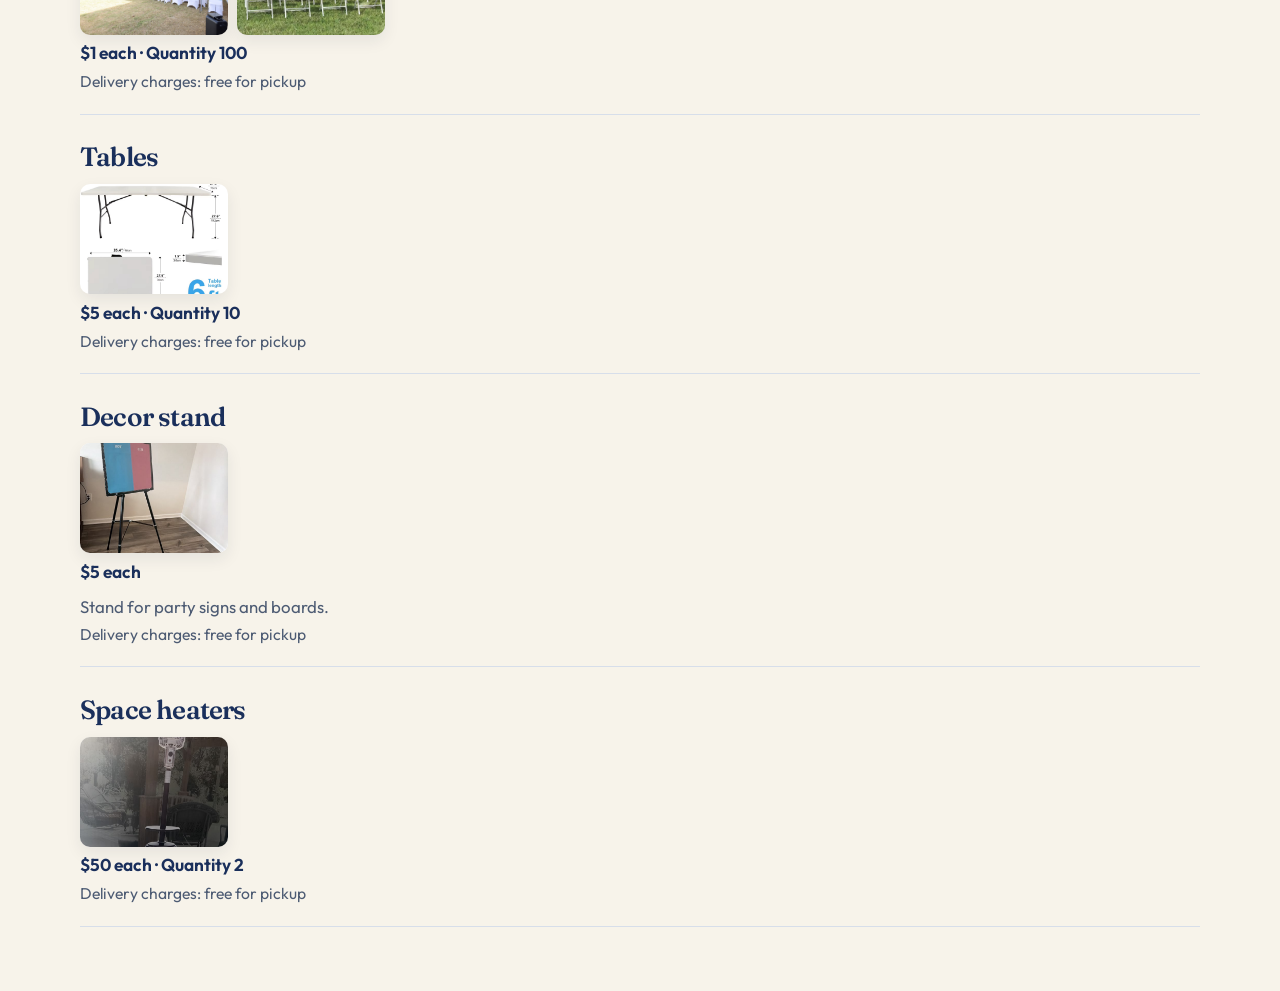
==== commit 8ec7b82e: "Add new chairs photo to rental gallery. Co-authored-by: Cursor <cursoragent@cursor.com>" ====
--- a/docs/index.html
+++ b/docs/index.html
@@ -53,6 +53,7 @@
     <article class="item">
       <h2><a href="chairs/">Chairs</a></h2>
       <div class="pics">
+        <a class="pic" href="chairs/chairs-stack.jpg"><img src="chairs/chairs-stack.jpg" alt="White folding chairs with blue sashes arranged under a party tent" width="148" height="110"></a>
         <a class="pic" href="chairs/chairs.jpg"><img src="chairs/chairs.jpg" alt="White folding chairs set out on the grass" width="148" height="110"></a>
       </div>
       <p class="price">$1 each · Quantity 100</p>
